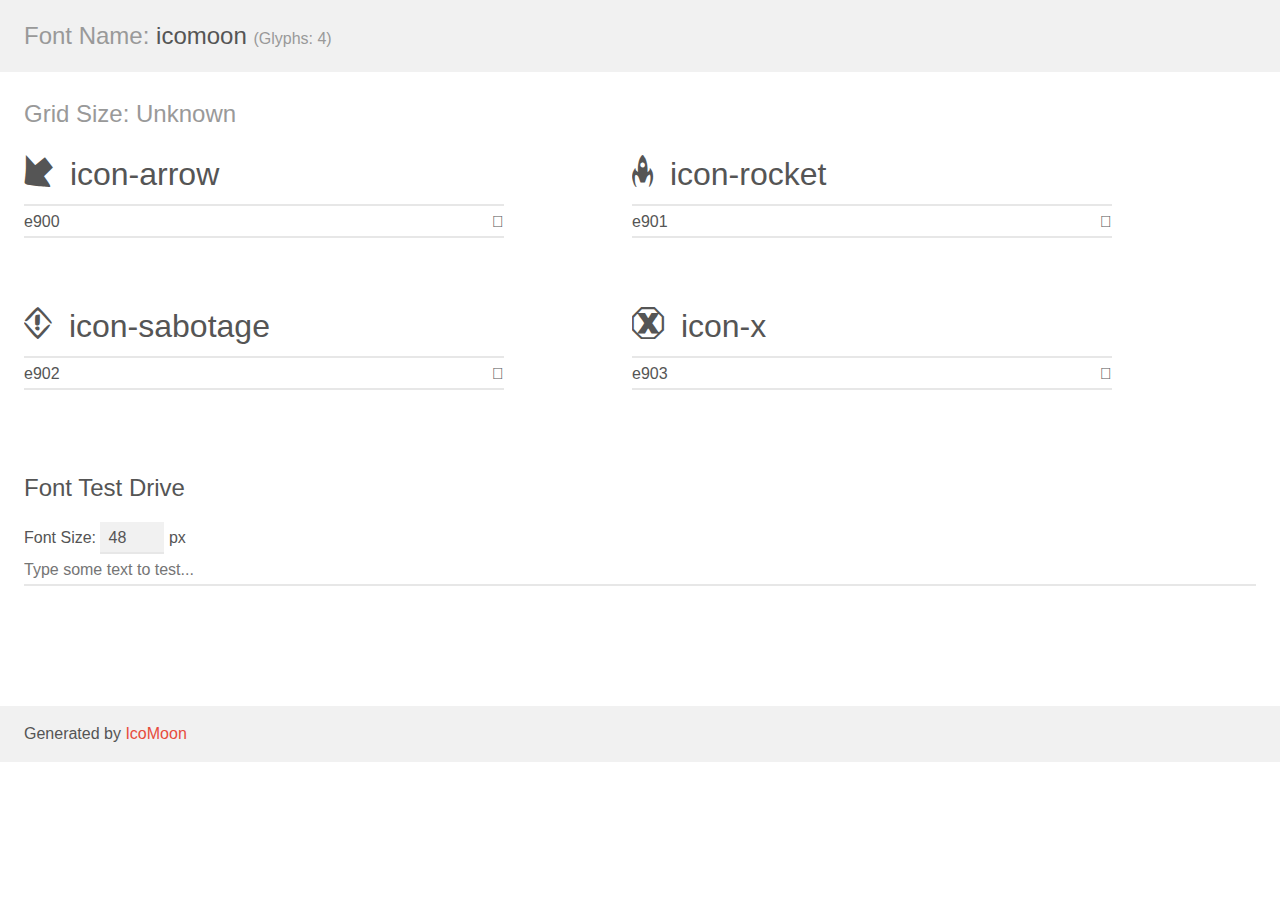
==== misc/svg-font/demo.html @ e6a4b66e "Sabotage resolution + add svg fonts + improve logs UI" ====
<!doctype html>
<html>
<head>
    <meta charset="utf-8">
    <title>IcoMoon Demo</title>
    <meta name="description" content="An Icon Font Generated By IcoMoon.io">
    <meta name="viewport" content="width=device-width, initial-scale=1">
    <link rel="stylesheet" href="demo-files/demo.css">
    <link rel="stylesheet" href="style.css"></head>
<body>
    <div class="bgc1 clearfix">
        <h1 class="mhmm mvm"><span class="fgc1">Font Name:</span> icomoon <small class="fgc1">(Glyphs:&nbsp;4)</small></h1>
    </div>
    <div class="clearfix mhl ptl">
        <h1 class="mvm mtn fgc1">Grid Size: Unknown</h1>
        <div class="glyph fs1">
            <div class="clearfix bshadow0 pbs">
                <span class="icon-arrow"></span>
                <span class="mls"> icon-arrow</span>
            </div>
            <fieldset class="fs0 size1of1 clearfix hidden-false">
                <input type="text" readonly value="e900" class="unit size1of2" />
                <input type="text" maxlength="1" readonly value="&#xe900;" class="unitRight size1of2 talign-right" />
            </fieldset>
            <div class="fs0 bshadow0 clearfix hidden-true">
                <span class="unit pvs fgc1">liga: </span>
                <input type="text" readonly value="" class="liga unitRight" />
            </div>
        </div>
        <div class="glyph fs1">
            <div class="clearfix bshadow0 pbs">
                <span class="icon-rocket"></span>
                <span class="mls"> icon-rocket</span>
            </div>
            <fieldset class="fs0 size1of1 clearfix hidden-false">
                <input type="text" readonly value="e901" class="unit size1of2" />
                <input type="text" maxlength="1" readonly value="&#xe901;" class="unitRight size1of2 talign-right" />
            </fieldset>
            <div class="fs0 bshadow0 clearfix hidden-true">
                <span class="unit pvs fgc1">liga: </span>
                <input type="text" readonly value="" class="liga unitRight" />
            </div>
        </div>
        <div class="glyph fs1">
            <div class="clearfix bshadow0 pbs">
                <span class="icon-sabotage"></span>
                <span class="mls"> icon-sabotage</span>
            </div>
            <fieldset class="fs0 size1of1 clearfix hidden-false">
                <input type="text" readonly value="e902" class="unit size1of2" />
                <input type="text" maxlength="1" readonly value="&#xe902;" class="unitRight size1of2 talign-right" />
            </fieldset>
            <div class="fs0 bshadow0 clearfix hidden-true">
                <span class="unit pvs fgc1">liga: </span>
                <input type="text" readonly value="" class="liga unitRight" />
            </div>
        </div>
        <div class="glyph fs1">
            <div class="clearfix bshadow0 pbs">
                <span class="icon-x"></span>
                <span class="mls"> icon-x</span>
            </div>
            <fieldset class="fs0 size1of1 clearfix hidden-false">
                <input type="text" readonly value="e903" class="unit size1of2" />
                <input type="text" maxlength="1" readonly value="&#xe903;" class="unitRight size1of2 talign-right" />
            </fieldset>
            <div class="fs0 bshadow0 clearfix hidden-true">
                <span class="unit pvs fgc1">liga: </span>
                <input type="text" readonly value="" class="liga unitRight" />
            </div>
        </div>
    </div>

    <!--[if gt IE 8]><!-->
    <div class="mhl clearfix mbl">
        <h1>Font Test Drive</h1>
        <label>
            Font Size: <input id="fontSize" type="number" class="textbox0 mbm"
            min="8" value="48" />
            px
        </label>
        <input id="testText" type="text" class="phl size1of1 mvl"
        placeholder="Type some text to test..." value=""/>
        <div id="testDrive" class="icon-" style="font-family: icomoon">&nbsp;
        </div>
    </div>
    <!--<![endif]-->
    <div class="bgc1 clearfix">
        <p class="mhl">Generated by <a href="https://icomoon.io/app">IcoMoon</a></p>
    </div>

    <script src="demo-files/demo.js"></script>
</body>
</html>
---- misc/svg-font/demo-files/demo.css ----
body {
  padding: 0;
  margin: 0;
  font-family: sans-serif;
  font-size: 1em;
  line-height: 1.5;
  color: #555;
  background: #fff;
}
h1 {
  font-size: 1.5em;
  font-weight: normal;
}
small {
  font-size: .66666667em;
}
a {
  color: #e74c3c;
  text-decoration: none;
}
a:hover, a:focus {
  box-shadow: 0 1px #e74c3c;
}
.bshadow0, input {
  box-shadow: inset 0 -2px #e7e7e7;
}
input:hover {
  box-shadow: inset 0 -2px #ccc;
}
input, fieldset {
  font-family: sans-serif;
  font-size: 1em;
  margin: 0;
  padding: 0;
  border: 0;
}
input {
  color: inherit;
  line-height: 1.5;
  height: 1.5em;
  padding: .25em 0;
}
input:focus {
  outline: none;
  box-shadow: inset 0 -2px #449fdb;
}
.glyph {
  font-size: 16px;
  width: 15em;
  padding-bottom: 1em;
  margin-right: 4em;
  margin-bottom: 1em;
  float: left;
  overflow: hidden;
}
.liga {
  width: 80%;
  width: calc(100% - 2.5em);
}
.talign-right {
  text-align: right;
}
.talign-center {
  text-align: center;
}
.bgc1 {
  background: #f1f1f1;
}
.fgc1 {
  color: #999;
}
.fgc0 {
  color: #000;
}
p {
  margin-top: 1em;
  margin-bottom: 1em;
}
.mvm {
  margin-top: .75em;
  margin-bottom: .75em;
}
.mtn {
  margin-top: 0;
}
.mtl, .mal {
  margin-top: 1.5em;
}
.mbl, .mal {
  margin-bottom: 1.5em;
}
.mal, .mhl {
  margin-left: 1.5em;
  margin-right: 1.5em;
}
.mhmm {
  margin-left: 1em;
  margin-right: 1em;
}
.mls {
  margin-left: .25em;
}
.ptl {
  padding-top: 1.5em;
}
.pbs, .pvs {
  padding-bottom: .25em;
}
.pvs, .pts {
  padding-top: .25em;
}
.unit {
  float: left;
}
.unitRight {
  float: right;
}
.size1of2 {
  width: 50%;
}
.size1of1 {
  width: 100%;
}
.clearfix:before, .clearfix:after {
  content: " ";
  display: table;
}
.clearfix:after {
  clear: both;
}
.hidden-true {
  display: none;
}
.textbox0 {
  width: 3em;
  background: #f1f1f1;
  padding: .25em .5em;
  line-height: 1.5;
  height: 1.5em;
}
#testDrive {
  display: block;
  padding-top: 24px;
  line-height: 1.5;
}
.fs0 {
  font-size: 16px;
}
.fs1 {
  font-size: 32px;
}
---- misc/svg-font/style.css ----
@font-face {
  font-family: 'icomoon';
  src:  url('fonts/icomoon.eot?pt4x1a');
  src:  url('fonts/icomoon.eot?pt4x1a#iefix') format('embedded-opentype'),
    url('fonts/icomoon.ttf?pt4x1a') format('truetype'),
    url('fonts/icomoon.woff?pt4x1a') format('woff'),
    url('fonts/icomoon.svg?pt4x1a#icomoon') format('svg');
  font-weight: normal;
  font-style: normal;
  font-display: block;
}

[class^="icon-"], [class*=" icon-"] {
  /* use !important to prevent issues with browser extensions that change fonts */
  font-family: 'icomoon' !important;
  speak: never;
  font-style: normal;
  font-weight: normal;
  font-variant: normal;
  text-transform: none;
  line-height: 1;

  /* Better Font Rendering =========== */
  -webkit-font-smoothing: antialiased;
  -moz-osx-font-smoothing: grayscale;
}

.icon-arrow:before {
  content: "\e900";
}
.icon-rocket:before {
  content: "\e901";
}
.icon-sabotage:before {
  content: "\e902";
}
.icon-x:before {
  content: "\e903";
}
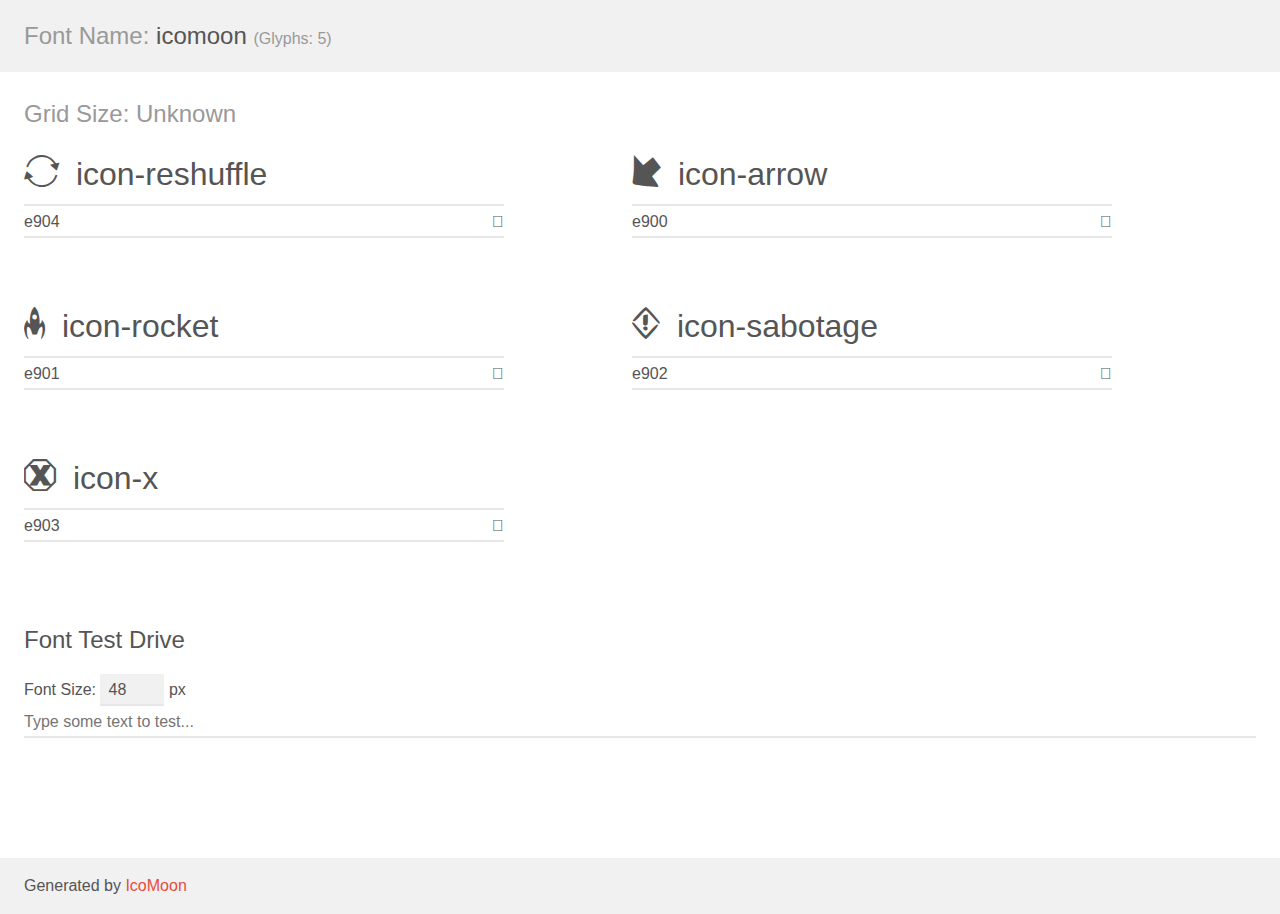
==== commit abc119a0: "End of game for Astra" ====
--- a/misc/svg-font/demo.html
+++ b/misc/svg-font/demo.html
@@ -9,10 +9,24 @@
     <link rel="stylesheet" href="style.css"></head>
 <body>
     <div class="bgc1 clearfix">
-        <h1 class="mhmm mvm"><span class="fgc1">Font Name:</span> icomoon <small class="fgc1">(Glyphs:&nbsp;4)</small></h1>
+        <h1 class="mhmm mvm"><span class="fgc1">Font Name:</span> icomoon <small class="fgc1">(Glyphs:&nbsp;5)</small></h1>
     </div>
     <div class="clearfix mhl ptl">
         <h1 class="mvm mtn fgc1">Grid Size: Unknown</h1>
+        <div class="glyph fs1">
+            <div class="clearfix bshadow0 pbs">
+                <span class="icon-reshuffle"></span>
+                <span class="mls"> icon-reshuffle</span>
+            </div>
+            <fieldset class="fs0 size1of1 clearfix hidden-false">
+                <input type="text" readonly value="e904" class="unit size1of2" />
+                <input type="text" maxlength="1" readonly value="&#xe904;" class="unitRight size1of2 talign-right" />
+            </fieldset>
+            <div class="fs0 bshadow0 clearfix hidden-true">
+                <span class="unit pvs fgc1">liga: </span>
+                <input type="text" readonly value="" class="liga unitRight" />
+            </div>
+        </div>
         <div class="glyph fs1">
             <div class="clearfix bshadow0 pbs">
                 <span class="icon-arrow"></span>
--- a/misc/svg-font/style.css
+++ b/misc/svg-font/style.css
@@ -1,10 +1,10 @@
 @font-face {
   font-family: 'icomoon';
-  src:  url('fonts/icomoon.eot?pt4x1a');
-  src:  url('fonts/icomoon.eot?pt4x1a#iefix') format('embedded-opentype'),
-    url('fonts/icomoon.ttf?pt4x1a') format('truetype'),
-    url('fonts/icomoon.woff?pt4x1a') format('woff'),
-    url('fonts/icomoon.svg?pt4x1a#icomoon') format('svg');
+  src:  url('fonts/icomoon.eot?v4mznq');
+  src:  url('fonts/icomoon.eot?v4mznq#iefix') format('embedded-opentype'),
+    url('fonts/icomoon.ttf?v4mznq') format('truetype'),
+    url('fonts/icomoon.woff?v4mznq') format('woff'),
+    url('fonts/icomoon.svg?v4mznq#icomoon') format('svg');
   font-weight: normal;
   font-style: normal;
   font-display: block;
@@ -25,6 +25,9 @@
   -moz-osx-font-smoothing: grayscale;
 }
 
+.icon-reshuffle:before {
+  content: "\e904";
+}
 .icon-arrow:before {
   content: "\e900";
 }
